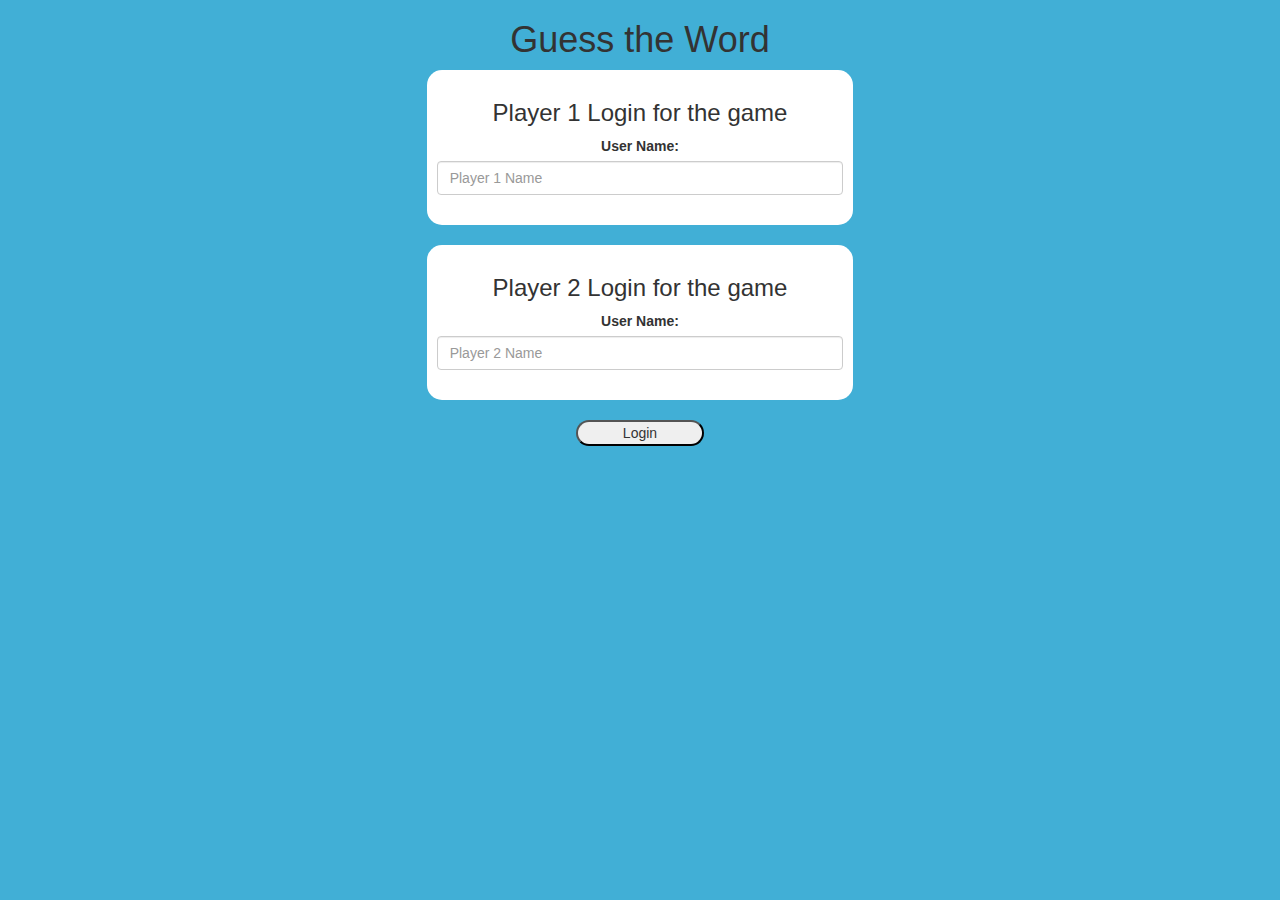
==== index.html @ c4a45c0a "Add files via upload" ====
<html>
<head>
	<title>Guess The Word</title>

<meta name="viewport" content="width=device-width, initial-scale=1">
<link rel="stylesheet" href="https://maxcdn.bootstrapcdn.com/bootstrap/3.4.0/css/bootstrap.min.css">
<script src="https://ajax.googleapis.com/ajax/libs/jquery/3.4.1/jquery.min.js"></script>
<script src="https://maxcdn.bootstrapcdn.com/bootstrap/3.4.0/js/bootstrap.min.js"></script>

<link rel="stylesheet" type="text/css" href="file.css">

<script src="main.js"></script>
</head>
<body>
	<center>

		<h1>Guess the Word</h1>
		<div class="col-lg-4 col-sm-8 col-xs-11 login_div1">
			<h3>Player 1 Login for the game</h3>
			<label>User Name:</label>
			<input type="text" id="player1_name_input" class="form-control" placeholder="Player 1 Name">
			<br>
		</div>
		<br>
		<div class="col-lg-4 col-sm-8 col-xs-11 login_div1">
			<h3>Player 2 Login for the game</h3>
			<label>User Name:</label>
			<input type="text" id="player2_name_input" class="form-control" placeholder="Player 2 Name">
			<br>
		</div>
		<br>

		<button onclick="addUser()" id="LoginButton">Login</button>

	</center>
</body>
</html>
---- file.css ----
body
{
	background: rgb(65, 175, 214);
}

	.login_div1 , .login_div2
	{
		background: white;
		padding: 10px;
		float: none;
		border-radius: 15px;
	}


#player1_name , #player2_name
{
	display: inline-block;
	margin-left: 20px;
}
#word
{
	width: 60%;
}
#word_display
{
	letter-spacing: 5px;
}
#output
{
background: white;
border-radius: 10px;
border-top: 10px solid #AA4465;
padding: 10px;
float: none;
text-align: left;
}

#LoginButton{
	width: 10%;
	border-radius: 100px;
}
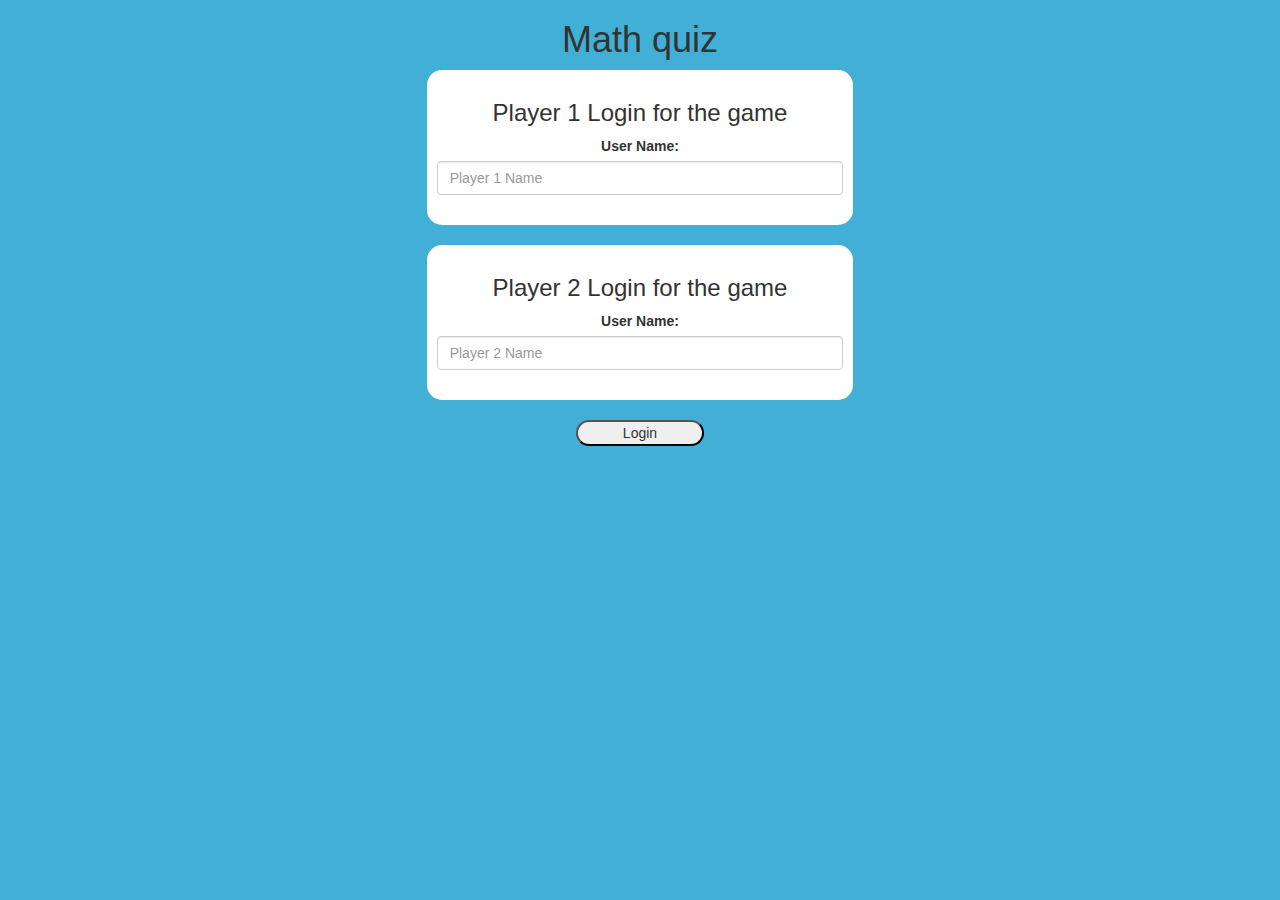
==== commit 42d4a2b8: "Add files via upload" ====
--- a/index.html
+++ b/index.html
@@ -1,6 +1,6 @@
 <html>
 <head>
-	<title>Guess The Word</title>
+	<title>Math quiz</title>
 
 <meta name="viewport" content="width=device-width, initial-scale=1">
 <link rel="stylesheet" href="https://maxcdn.bootstrapcdn.com/bootstrap/3.4.0/css/bootstrap.min.css">
@@ -14,7 +14,7 @@
 <body>
 	<center>
 
-		<h1>Guess the Word</h1>
+		<h1>Math quiz</h1>
 		<div class="col-lg-4 col-sm-8 col-xs-11 login_div1">
 			<h3>Player 1 Login for the game</h3>
 			<label>User Name:</label>
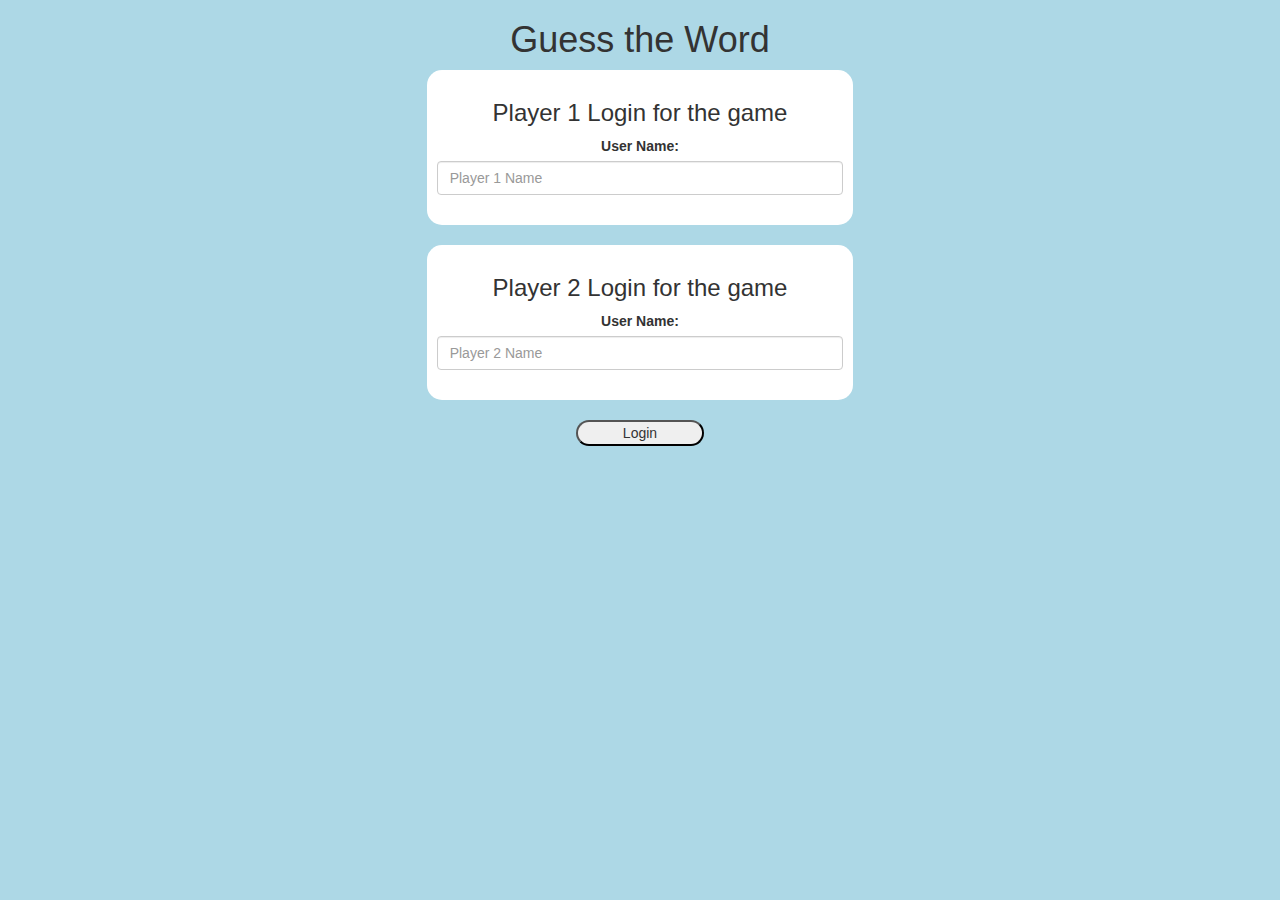
==== commit c233beca: "Add files via upload" ====
--- a/index.html
+++ b/index.html
@@ -1,37 +1,38 @@
-<html>
-<head>
-	<title>Math quiz</title>
-
-<meta name="viewport" content="width=device-width, initial-scale=1">
-<link rel="stylesheet" href="https://maxcdn.bootstrapcdn.com/bootstrap/3.4.0/css/bootstrap.min.css">
-<script src="https://ajax.googleapis.com/ajax/libs/jquery/3.4.1/jquery.min.js"></script>
-<script src="https://maxcdn.bootstrapcdn.com/bootstrap/3.4.0/js/bootstrap.min.js"></script>
-
-<link rel="stylesheet" type="text/css" href="file.css">
-
-<script src="main.js"></script>
-</head>
-<body>
-	<center>
-
-		<h1>Math quiz</h1>
-		<div class="col-lg-4 col-sm-8 col-xs-11 login_div1">
-			<h3>Player 1 Login for the game</h3>
-			<label>User Name:</label>
-			<input type="text" id="player1_name_input" class="form-control" placeholder="Player 1 Name">
-			<br>
-		</div>
-		<br>
-		<div class="col-lg-4 col-sm-8 col-xs-11 login_div1">
-			<h3>Player 2 Login for the game</h3>
-			<label>User Name:</label>
-			<input type="text" id="player2_name_input" class="form-control" placeholder="Player 2 Name">
-			<br>
-		</div>
-		<br>
-
-		<button onclick="addUser()" id="LoginButton">Login</button>
-
-	</center>
-</body>
+<!DOCTYPE html>
+<html>
+<head>
+	<title>Guess The Word</title>
+
+<meta name="viewport" content="width=device-width, initial-scale=1">
+<link rel="stylesheet" href="https://maxcdn.bootstrapcdn.com/bootstrap/3.4.0/css/bootstrap.min.css">
+<script src="https://ajax.googleapis.com/ajax/libs/jquery/3.4.1/jquery.min.js"></script>
+<script src="https://maxcdn.bootstrapcdn.com/bootstrap/3.4.0/js/bootstrap.min.js"></script>
+
+<link rel="stylesheet" type="text/css" href="game.css">
+
+<script src="game_login.js"></script>
+</head>
+<body>
+	<center>
+
+		<h1>Guess the Word</h1>
+		<div class="col-lg-4 col-sm-8 col-xs-11 login_div1">
+			<h3>Player 1 Login for the game</h3>
+			<label>User Name:</label>
+			<input type="text" id="player1_name_input" class="form-control" placeholder="Player 1 Name">
+			<br>
+		</div>
+		<br>
+		<div class="col-lg-4 col-sm-8 col-xs-11 login_div1">
+			<h3>Player 2 Login for the game</h3>
+			<label>User Name:</label>
+			<input type="text" id="player2_name_input" class="form-control" placeholder="Player 2 Name">
+			<br>
+		</div>
+		<br>
+
+		<button onclick="addUser()" id="LoginButton">Login</button>
+
+	</center>
+</body>
 </html>--- a/game.css
+++ b/game.css
@@ -0,0 +1,41 @@
+body
+{
+	background: lightblue;
+}
+
+	.login_div1 , .login_div2
+	{
+		background: white;
+		padding: 10px;
+		float: none;
+		border-radius: 15px;
+	}
+
+
+#player1_name , #player2_name
+{
+	display: inline-block;
+	margin-left: 20px;
+}
+#word
+{
+	width: 60%;
+}
+#word_display
+{
+	letter-spacing: 5px;
+}
+#output
+{
+background: white;
+border-radius: 10px;
+border-top: 10px solid #AA4465;
+padding: 10px;
+float: none;
+text-align: left;
+}
+
+#LoginButton{
+	width: 10%;
+	border-radius: 100px;
+}